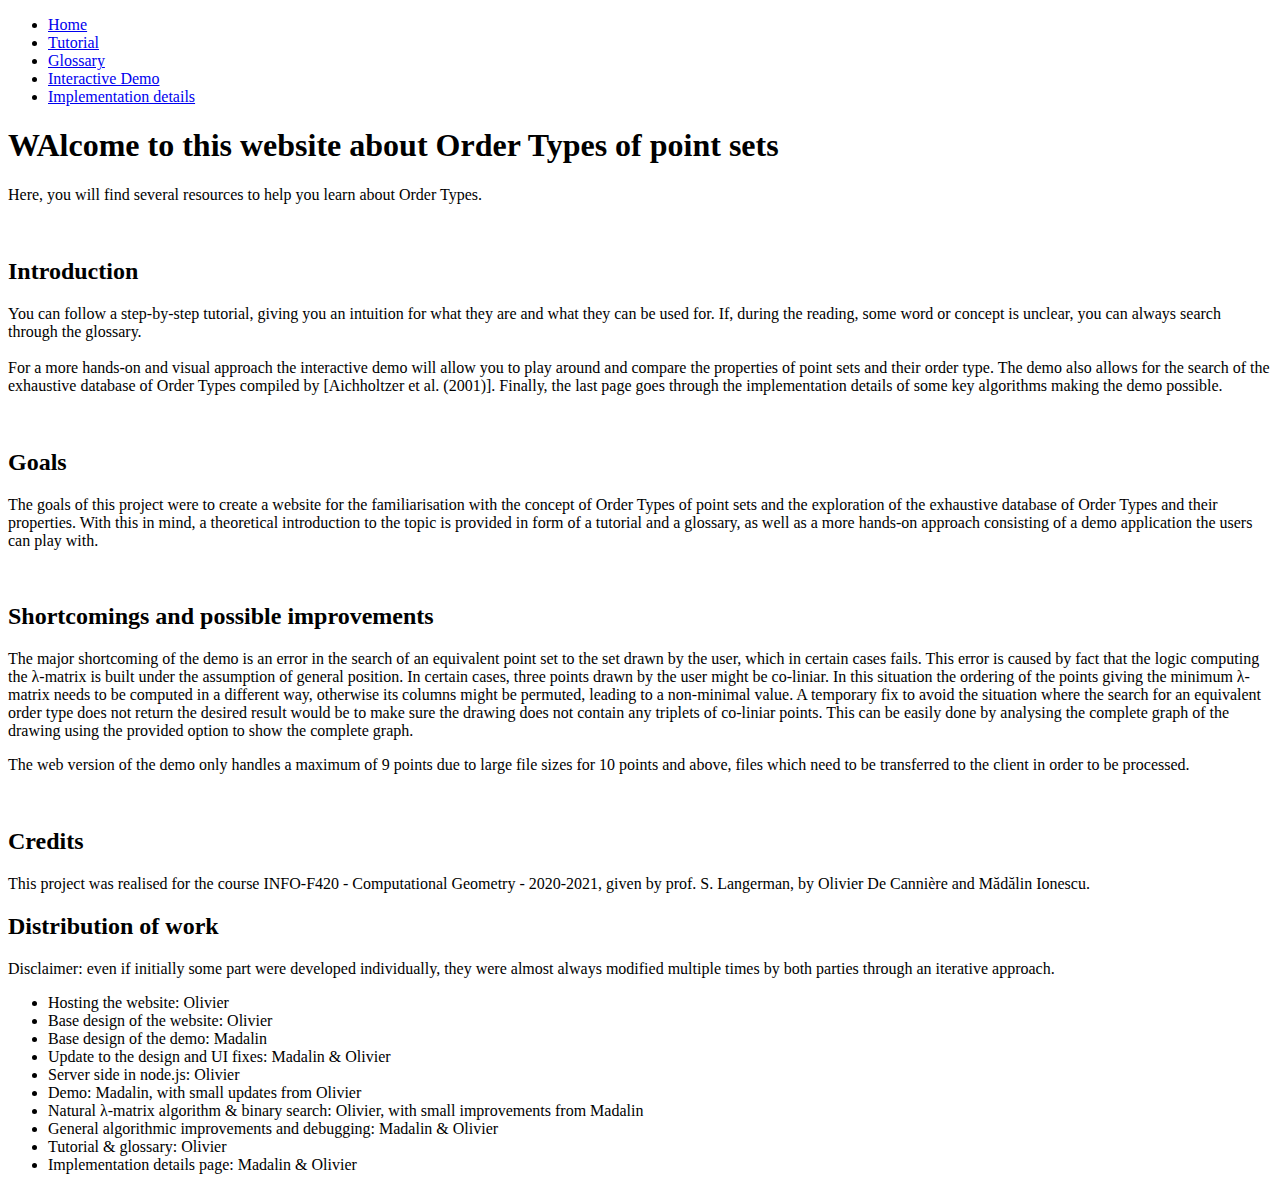
==== index.html @ 611a4c97 "Walcome" ====
<!DOCTYPE HTML>
<html>

<head>
    <title>Order Types</title>
    <meta name="description" content="website description"/>
    <meta name="keywords" content="website keywords, website keywords"/>
    <meta http-equiv="content-type" content="text/html; charset=UTF-8"/>
    <link rel="stylesheet" type="text/css" href="/style/style.css" title="style"/>
    <script src="https://code.jquery.com/jquery-3.5.1.min.js"
            integrity="sha256-9/aliU8dGd2tb6OSsuzixeV4y/faTqgFtohetphbbj0=" crossorigin="anonymous"></script>
</head>

<body>
<div id="main">
    <div id="header">
        <div id="menubar">
            <ul id="menu">
                <li class="selected"><a href="/index.html">Home</a></li>
                <li><a href="/tutorial.html">Tutorial</a></li>
                <li><a href="/glossary.html">Glossary</a></li>
                <li><a href="/demo.html">Interactive Demo</a></li>
                <li><a href="/implementation.html">Implementation details</a></li>
            </ul>
        </div>
    </div>
    <div id="site_content">
        <div id="content" style="height: 100%;">
            <h1 class="bold_title">WAlcome to this website about Order Types of point sets</h1>
            <p>Here, you will find several resources to help you learn about Order Types.</p>
            <br>
            <h2>Introduction</h2>
            <p>
                You can follow a step-by-step tutorial, giving you an intuition for what they are and what they can
                be used for. If, during the reading, some word or concept is unclear, you can always search through
                the glossary. <br><br> For a more hands-on and visual approach the interactive demo will allow you to
                play around and compare the properties of point sets and their order type. The demo also allows for
                the search of the exhaustive database of Order Types compiled by [Aichholtzer et al. (2001)].
                Finally, the last page goes through the implementation details of some key algorithms making the
                demo possible.</p>
            <br>
            <h2>Goals</h2>
            <p>
                The goals of this project were to create a website for the familiarisation with the concept of Order
                Types of point sets and the exploration of the exhaustive database of Order Types and their
                properties. With this in mind, a theoretical introduction to the topic is provided in form of a
                tutorial and a glossary, as well as a more hands-on approach consisting of a demo application the users
                can play with. </p>
            <br>
            <h2>Shortcomings and possible improvements</h2>
            <p>
                The major shortcoming of the demo is an error in the search of an equivalent point set to the set drawn
                by the user, which in certain cases fails. This error is caused by fact that the logic computing the
                &lambda;-matrix is built under the assumption of general position. In certain cases, three points drawn
                by the user might be co-liniar. In this situation the ordering of the points giving the minimum &lambda;-matrix
                needs to be computed in a different way, otherwise its columns might be permuted, leading to a
                non-minimal value. A temporary fix to avoid the situation where the search for an equivalent order type
                does not return the desired result would be to make sure the drawing does not contain any triplets of
                co-liniar points. This can be easily done by analysing the complete graph of the drawing using the
                provided option to show the complete graph.
            </p>
            <p>
                The web version of the demo only handles a maximum of 9 points due to large file sizes for 10 points and
                above, files which need to be transferred to the client in order to be processed.
            </p>
            <br>
            <h2>
                Credits
            </h2>
            <p>
                This project was realised for the course INFO-F420 - Computational Geometry - 2020-2021, given by prof.
                S.
                Langerman, by Olivier De Cannière and Mădălin Ionescu.
            </p>
            <h2>
                Distribution of work
            </h2>
            <p>
                Disclaimer: even if initially some part were developed individually, they were almost always modified
                multiple times by both parties through an iterative approach.
            </p>
            <ul>
                <li>
                    Hosting the website: Olivier
                </li>
                <li>
                    Base design of the website: Olivier
                </li>
                <li>
                    Base design of the demo: Madalin
                </li>
                <li>
                    Update to the design and UI fixes: Madalin & Olivier
                </li>
                <li>
                    Server side in node.js: Olivier
                </li>
                <li>
                    Demo: Madalin, with small updates from Olivier
                </li>
                <li>
                    Natural &lambda;-matrix algorithm & binary search: Olivier, with small improvements from Madalin
                </li>
                <li>
                    General algorithmic improvements and debugging: Madalin & Olivier
                </li>
                <li>
                    Tutorial & glossary: Olivier
                </li>
                <li>
                    Implementation details page: Madalin & Olivier
                </li>
            </ul>
        </div>
    </div>
</div>
</body>
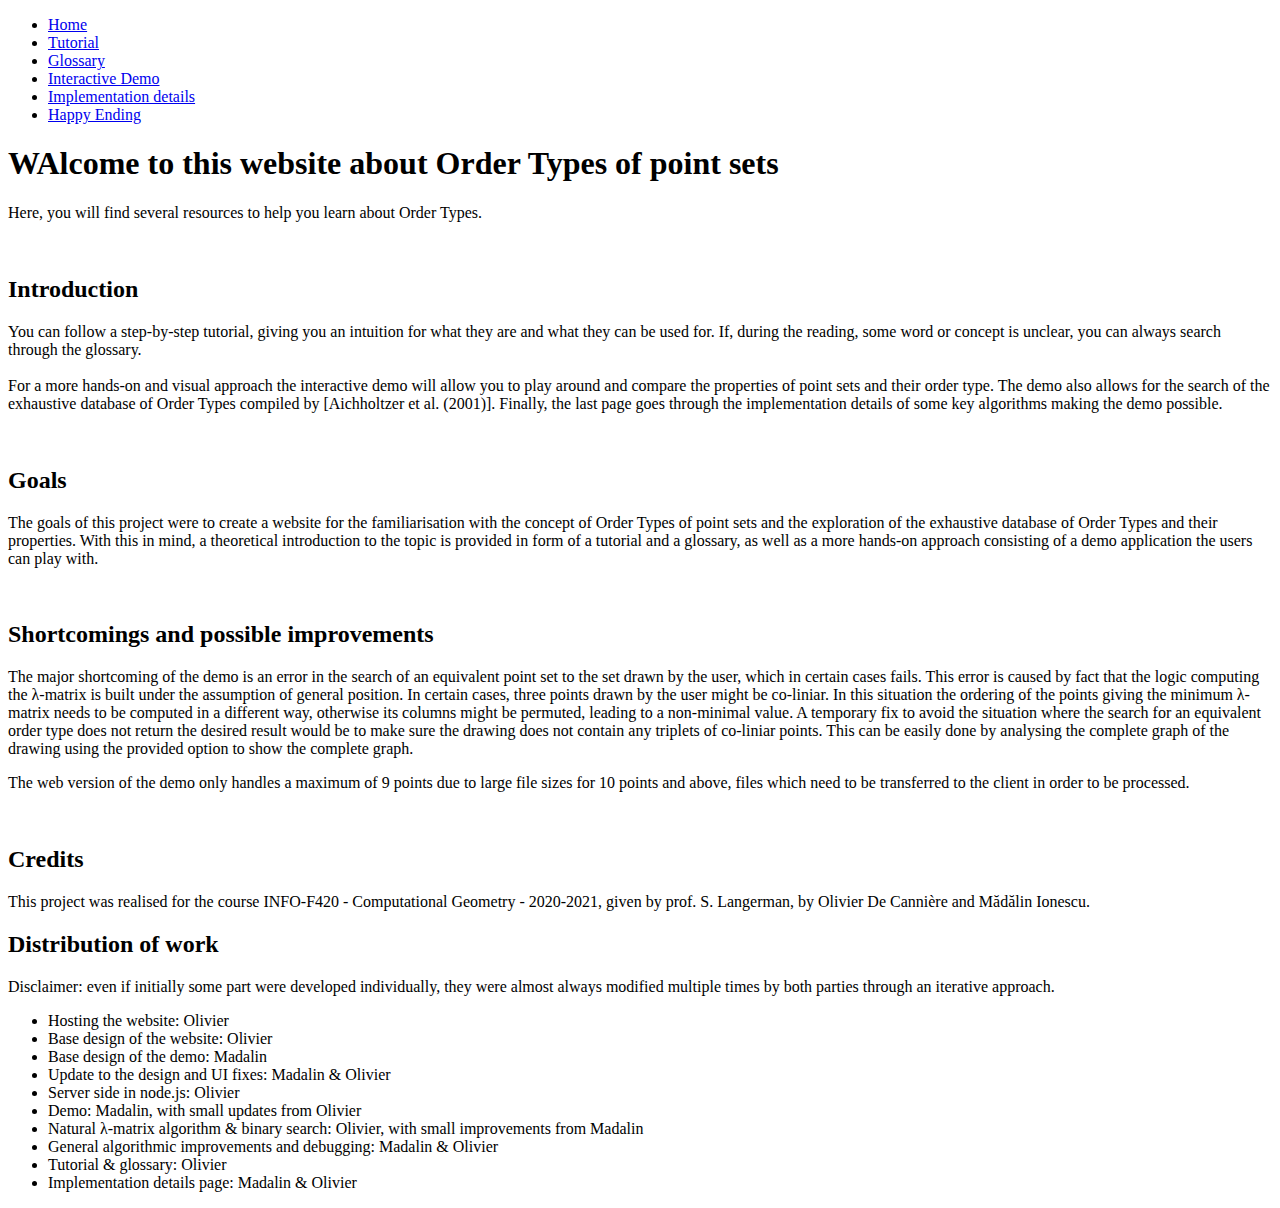
==== commit 53049f47: "added happyending page for new content" ====
--- a/index.html
+++ b/index.html
@@ -6,7 +6,7 @@
     <meta name="description" content="website description"/>
     <meta name="keywords" content="website keywords, website keywords"/>
     <meta http-equiv="content-type" content="text/html; charset=UTF-8"/>
-    <link rel="stylesheet" type="text/css" href="/style/style.css" title="style"/>
+    <link rel="stylesheet" type="text/css" href="style/style.css" title="style"/>
     <script src="https://code.jquery.com/jquery-3.5.1.min.js"
             integrity="sha256-9/aliU8dGd2tb6OSsuzixeV4y/faTqgFtohetphbbj0=" crossorigin="anonymous"></script>
 </head>
@@ -16,11 +16,12 @@
     <div id="header">
         <div id="menubar">
             <ul id="menu">
-                <li class="selected"><a href="/index.html">Home</a></li>
-                <li><a href="/tutorial.html">Tutorial</a></li>
-                <li><a href="/glossary.html">Glossary</a></li>
-                <li><a href="/demo.html">Interactive Demo</a></li>
-                <li><a href="/implementation.html">Implementation details</a></li>
+                <li class="selected"><a href="index.html">Home</a></li>
+                <li><a href="tutorial.html">Tutorial</a></li>
+                <li><a href="glossary.html">Glossary</a></li>
+                <li><a href="demo.html">Interactive Demo</a></li>
+                <li><a href="implementation.html">Implementation details</a></li>
+                <li><a href="happyending.html">Happy Ending</a></li>
             </ul>
         </div>
     </div>
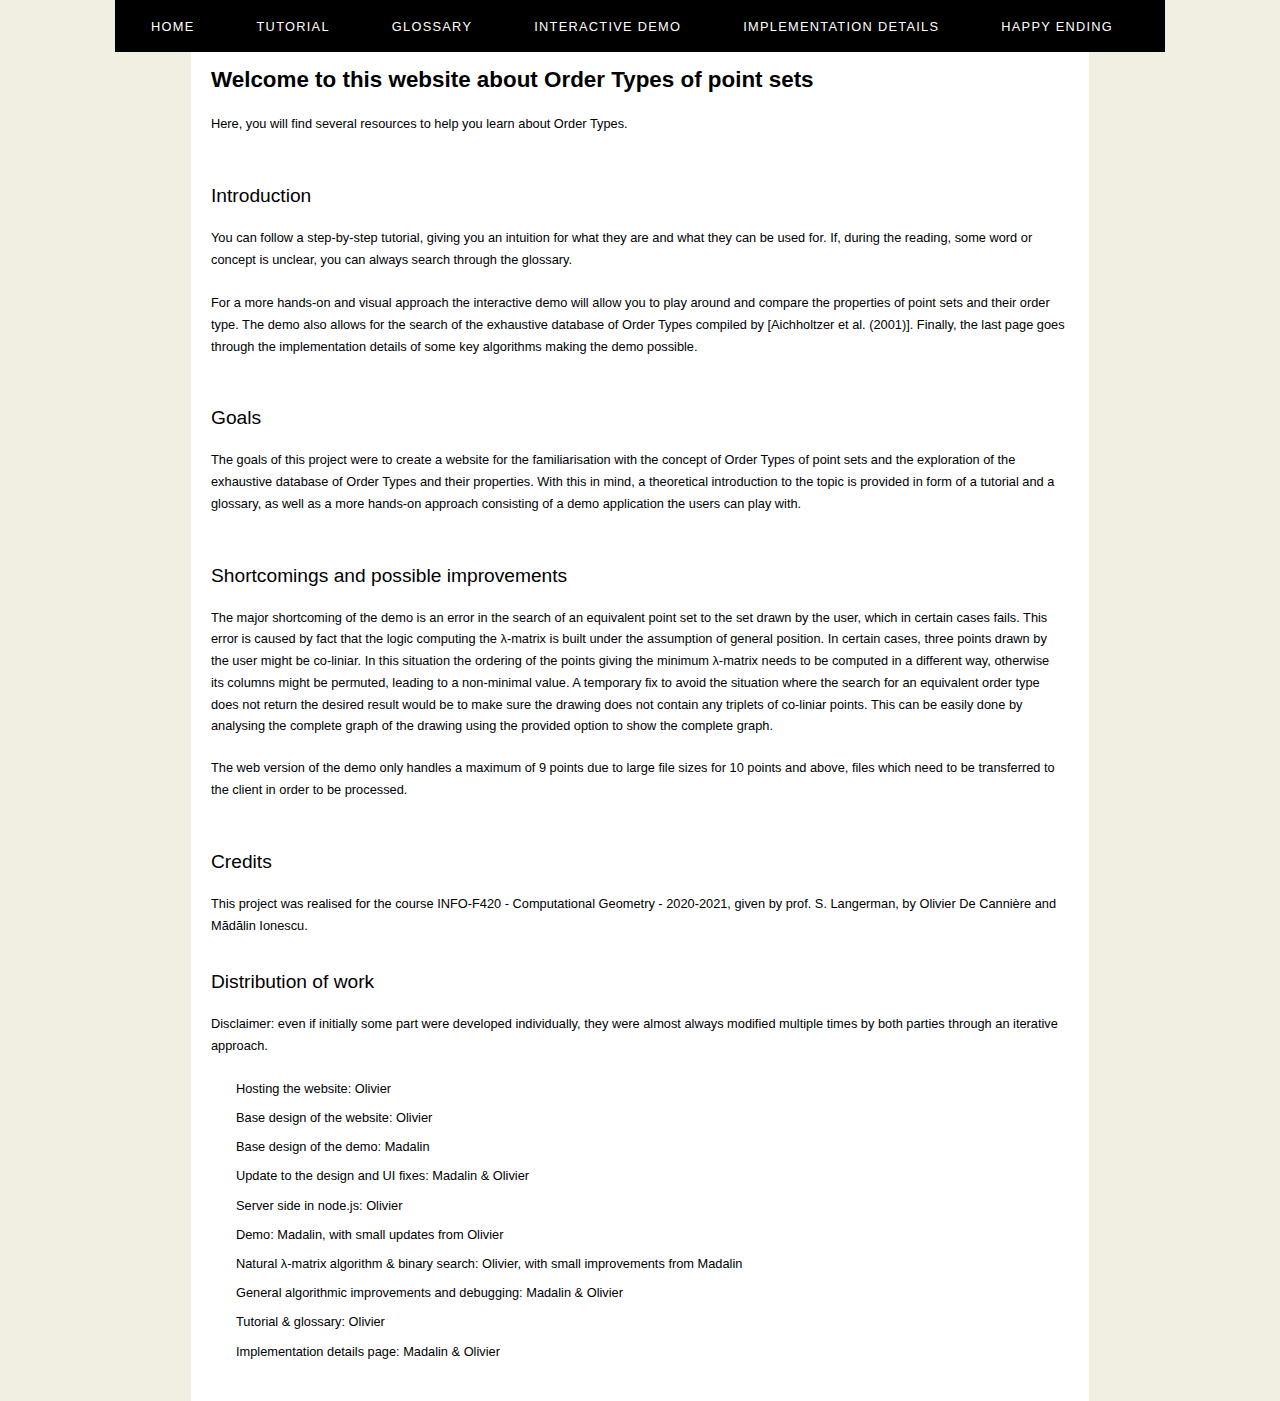
==== commit bf2053a9: "quickfix menu bar" ====
--- a/index.html
+++ b/index.html
@@ -27,7 +27,7 @@
     </div>
     <div id="site_content">
         <div id="content" style="height: 100%;">
-            <h1 class="bold_title">WAlcome to this website about Order Types of point sets</h1>
+            <h1 class="bold_title">Welcome to this website about Order Types of point sets</h1>
             <p>Here, you will find several resources to help you learn about Order Types.</p>
             <br>
             <h2>Introduction</h2>
--- a/style/style.css
+++ b/style/style.css
@@ -0,0 +1,334 @@
+html {
+  height: 100%;
+}
+
+* {
+  margin: 0;
+  padding: 0;
+}
+
+body {
+  font: normal .80em 'trebuchet ms', arial, sans-serif;
+  background: #F0EFE2 url(background.png) repeat;
+  color: #000;
+}
+
+p {
+  padding: 0 0 20px 0;
+  line-height: 1.7em;
+}
+
+img {
+  border: 0;
+}
+
+h1, h4, h5, h6 {
+  font: normal 175% 'century gothic', arial, sans-serif;
+  color: #000;
+  margin: 0 0 15px 0;
+  padding: 15px 0 5px 0;
+}
+
+h2 {
+  font: normal 150% 'century gothic', arial, sans-serif;
+color: #000;
+  margin: 0 0 15px 0;
+  padding: 15px 0 5px 0;
+}
+h3 {
+font: normal 120% 'century gothic', arial, sans-serif;
+color: #000;
+  margin: 0 0 15px 0;
+  padding: 15px 0 5px 0;
+text-decoration: underline;
+}
+
+h4, h5, h6 {
+  margin: 0;
+  padding: 0 0 5px 0;
+  font: normal 120% arial, sans-serif;
+}
+
+h5, h6 {
+  font: italic 95% arial, sans-serif;
+  padding: 0 0 15px 0;
+}
+
+a, a:hover {
+  outline: none;
+  text-decoration: underline;
+  color: #000;
+}
+
+a:hover {
+  text-decoration: none;
+}
+
+.left {
+  float: left;
+  width: auto;
+  margin-right: 10px;
+}
+
+.right {
+  float: right;
+  width: auto;
+  margin-left: 10px;
+}
+
+.center {
+  display: block;
+  text-align: center;
+  margin: 20px auto;
+}
+
+blockquote {
+  margin: 20px 0;
+  padding: 10px 20px 0 20px;
+  border: 1px solid #E5E5DB;
+  background: #FFF;
+}
+
+ul {
+  margin: 2px 0 0px 17px;
+}
+
+ul li {
+  list-style-type: circle;
+  margin: 0 0 6px 0;
+  padding: 0 0 4px 5px;
+}
+
+ol {
+  margin: 8px 0 22px 20px;
+}
+
+ol li {
+  margin: 0 0 11px 0;
+}
+
+#main, #logo, #menubar, #site_content, #footer {
+  margin-left: auto;
+  margin-right: auto;
+}
+
+#header {
+  background: transparent;
+}
+
+#logo {
+  width: 898px;
+  position: relative;
+  height: 148px;
+  border-bottom: 2px solid #FFF;
+}
+
+#logo #logo_text {
+  position: absolute;
+  top: 20px;
+  left: 0;
+}
+
+#logo h1, #logo h2 {
+  font: normal 300% 'century gothic', arial, sans-serif;
+  border-bottom: 0;
+  text-transform: none;
+  margin: 0;
+}
+
+#logo_text h1, #logo_text h1 a, #logo_text h1 a:hover {
+  padding: 22px 0 0 0;
+  color: #FFF;
+  letter-spacing: -1px;
+  text-decoration: none;
+}
+
+#logo_text h1 a .logo_colour {
+  color: #FFF;
+}
+
+#logo_text h2 {
+  font-size: 100%;
+  padding: 4px 0 0 0;
+  color: #FFF;
+}
+
+#menubar {
+  width: 1050px;
+  height: 52px;
+  padding: 0;
+  background: #000;
+}
+
+ul#menu, ul#menu li {
+  float: left;
+  margin: 0;
+  padding: 0;
+}
+
+ul#menu li {
+  list-style: none;
+}
+
+ul#menu li a {
+  letter-spacing: 0.1em;
+  font: normal 100% arial, sans-serif;
+  display: block;
+  float: left;
+  height: 17px;
+  margin: 10px 0 0 10px;
+  padding: 9px 26px 6px 26px;
+  text-align: center;
+  color: #FFF;
+  text-transform: uppercase;
+  text-decoration: none;
+  background: transparent;
+}
+
+ul#menu li a:hover, ul#menu li.selected a, ul#menu li.selected a:hover {
+  color: #FFF;
+  background: transparent url(transparent_light.png) repeat;
+}
+
+#site_content {
+  width: 854px;
+  overflow: hidden;
+  margin: 0 auto 0 auto;
+  padding: 0 24px 20px 20px;
+  background: #FFF;
+}
+
+#content {
+  text-align: left;
+  float: left;
+  padding: 0;
+}
+
+#content ul {
+  margin: 2px 0 16px 0px;
+}
+
+#content ul li {
+  list-style-type: none;
+  background: url(bullet.png) no-repeat;
+  margin: 0 0 6px 0;
+  padding: 0 0 4px 25px;
+  line-height: 1.5em;
+}
+
+#footer {
+  width: 898px;
+  font: normal 100% 'lucida sans unicode', arial, sans-serif;
+  height: 33px;
+  padding: 24px 0 5px 0;
+  text-align: center;
+  background: transparent;
+  color: #FFF;
+  text-transform: uppercase;
+  letter-spacing: 0.1em;
+}
+
+#footer a {
+  color: #FFF;
+  text-decoration: none;
+}
+
+#footer a:hover {
+  color: #FFF;
+  text-decoration: underline;
+}
+
+.search {
+  color: #5D5D5D;
+  border: 1px solid #BBB;
+  width: 134px;
+  padding: 4px;
+  font: 100% arial, sans-serif;
+}
+
+#colours {
+  height: 0px;
+  text-align: right;
+  padding: 66px 16px 0px 300px;
+}
+
+.form_settings {
+  margin: 15px 0 0 0;
+}
+
+.form_settings p {
+  padding: 0 0 4px 0;
+}
+
+.form_settings span {
+  float: left;
+  width: 200px;
+  text-align: left;
+}
+
+.form_settings input, .form_settings textarea {
+  padding: 5px;
+  width: 299px;
+  font: 100% arial;
+  border: 1px solid #E5E5DB;
+  background: #FFF;
+  color: #47433F;
+}
+
+.form_settings .submit {
+  font: 100% arial;
+  border: 1px solid;
+  width: 99px;
+  margin: 0 0 0 212px;
+  height: 33px;
+  padding: 2px 0 3px 0;
+  cursor: pointer;
+  background: #000;
+  color: #FFF;
+}
+
+.form_settings textarea, .form_settings select {
+  font: 100% arial;
+  width: 299px;
+}
+
+.form_settings select {
+  width: 310px;
+}
+
+.form_settings .checkbox {
+  margin: 4px 0;
+  padding: 0;
+  width: 14px;
+  border: 0;
+  background: none;
+}
+
+.separator {
+  width: 100%;
+  height: 0;
+  border-top: 1px solid #D9D5CF;
+  border-bottom: 1px solid #FFF;
+  margin: 0 0 20px 0;
+}
+
+table {
+  margin: 10px 0 30px 0;
+}
+
+table tr th, table tr td {
+  background: #3B3B3B;
+  color: #FFF;
+  padding: 7px 4px;
+  text-align: left;
+}
+
+table tr td {
+  background: #F0EFE2;
+  color: #47433F;
+  border-top: 1px solid #FFF;
+}
+
+.bold_title{
+  font-weight: bold;
+}
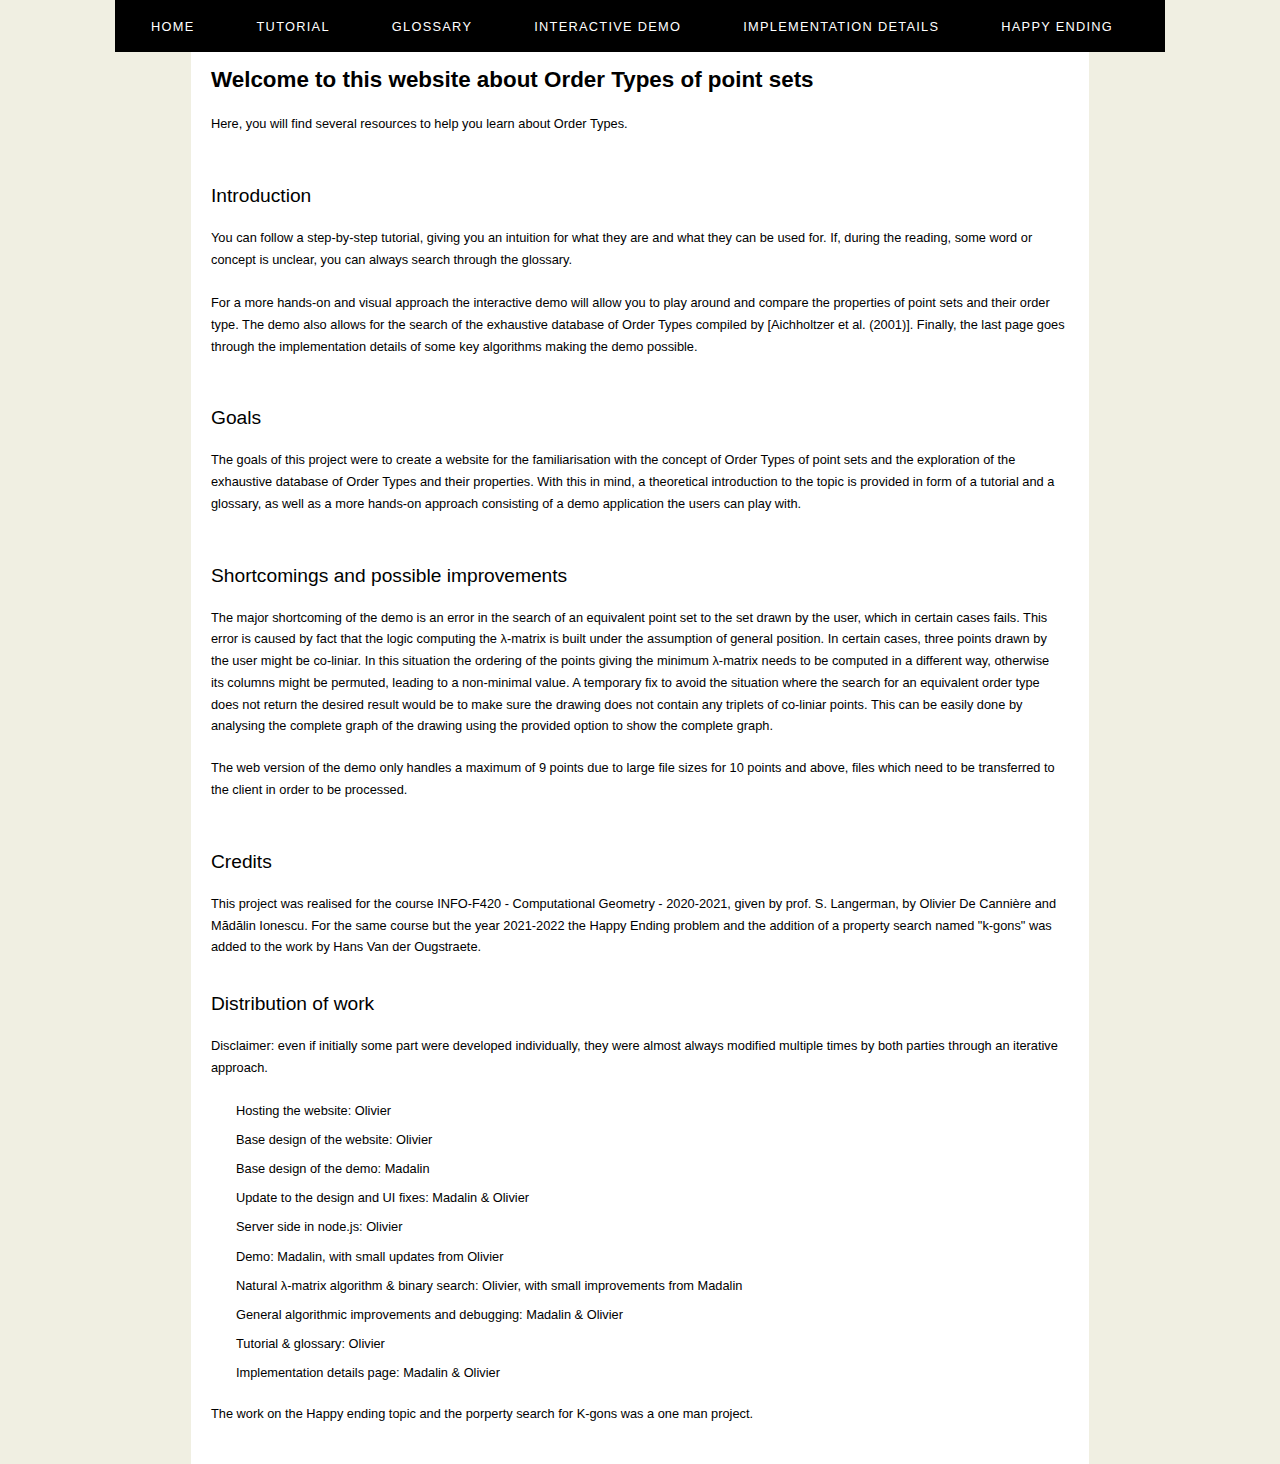
==== commit 3ed93e47: "cleaning and index updates" ====
--- a/index.html
+++ b/index.html
@@ -71,7 +71,8 @@
             <p>
                 This project was realised for the course INFO-F420 - Computational Geometry - 2020-2021, given by prof.
                 S.
-                Langerman, by Olivier De Cannière and Mădălin Ionescu.
+                Langerman, by Olivier De Cannière and Mădălin Ionescu. For the same course but the year 2021-2022 the Happy Ending problem 
+                and the addition of a property search named "k-gons" was added to the work by Hans Van der Ougstraete. 
             </p>
             <h2>
                 Distribution of work
@@ -112,6 +113,9 @@
                     Implementation details page: Madalin & Olivier
                 </li>
             </ul>
+            <p>
+                The work on the Happy ending topic and the porperty search for K-gons was a one man project.
+            </p>
         </div>
     </div>
 </div>
